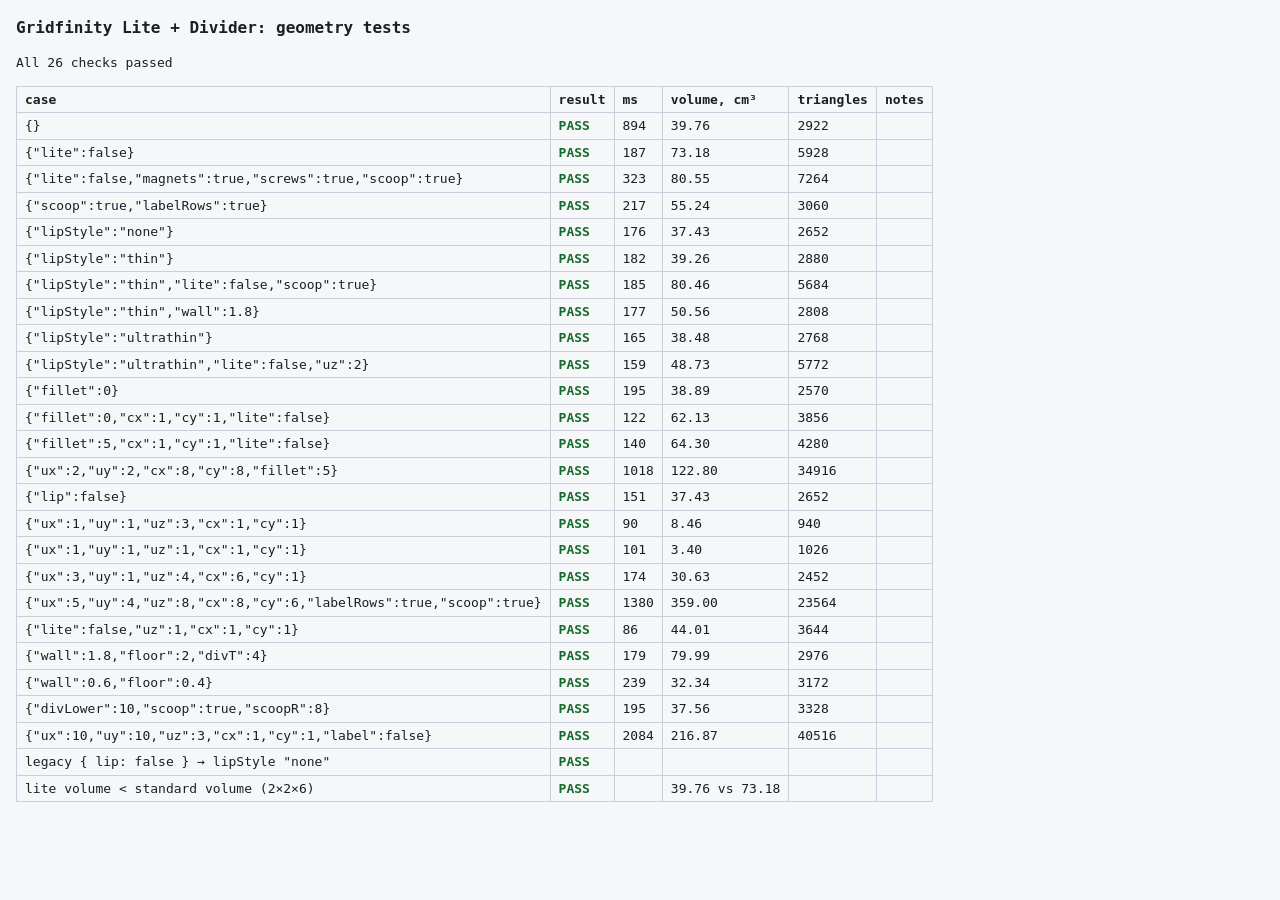
==== tests/index.html @ ba7df9d0 "Thin lip is now a single-level lip; the previous chamfer-only style becomes Ultra-thin Thin: 1.9 mm " ====
<!doctype html>
<html lang="en">
<head>
<meta charset="utf-8">
<meta name="viewport" content="width=device-width, initial-scale=1">
<title>Geometry tests</title>
<style>
  body { margin: 0; padding: 16px; font: 13px/1.5 ui-monospace, Menlo, monospace; background: #f6f7f8; color: #1b1f24; }
  h1 { font-size: 16px; margin: 0 0 12px; }
  table { border-collapse: collapse; }
  td, th { border: 1px solid #ccd; padding: 3px 8px; text-align: left; vertical-align: top; }
  .pass { color: #186a2e; font-weight: 600; }
  .fail { color: #b4232a; font-weight: 600; }
</style>
</head>
<body>
<h1>Gridfinity Lite + Divider: geometry tests</h1>
<p id="summary">Running…</p>
<table>
  <thead><tr><th>case</th><th>result</th><th>ms</th><th>volume, cm³</th><th>triangles</th><th>notes</th></tr></thead>
  <tbody id="rows"></tbody>
</table>
<script type="module">
// Serve the repository root (python3 -m http.server 8000) and open http://localhost:8000/tests/
import { buildBin, sanitize, outerSize, G } from '../web/js/geometry.js';
import { binarySTL } from '../web/js/stl.js';
import { loadKernel } from '../web/js/kernel.js';
import { meshPositions } from '../web/js/geometry.js';

const CASES = [
  {},
  { lite: false },
  { lite: false, magnets: true, screws: true, scoop: true },
  { scoop: true, labelRows: true },
  { lipStyle: 'none' },
  { lipStyle: 'thin' },
  { lipStyle: 'thin', lite: false, scoop: true },
  { lipStyle: 'thin', wall: 1.8 },
  { lipStyle: 'ultrathin' },
  { lipStyle: 'ultrathin', lite: false, uz: 2 },
  { fillet: 0 },
  { fillet: 0, cx: 1, cy: 1, lite: false },
  { fillet: 5, cx: 1, cy: 1, lite: false },
  { ux: 2, uy: 2, cx: 8, cy: 8, fillet: 5 },
  { lip: false },
  { ux: 1, uy: 1, uz: 3, cx: 1, cy: 1 },
  { ux: 1, uy: 1, uz: 1, cx: 1, cy: 1 },
  { ux: 3, uy: 1, uz: 4, cx: 6, cy: 1 },
  { ux: 5, uy: 4, uz: 8, cx: 8, cy: 6, labelRows: true, scoop: true },
  { lite: false, uz: 1, cx: 1, cy: 1 },
  { wall: 1.8, floor: 2, divT: 4 },
  { wall: 0.6, floor: 0.4 },
  { divLower: 10, scoop: true, scoopR: 8 },
  { ux: 10, uy: 10, uz: 3, cx: 1, cy: 1, label: false },
];

const rows = document.getElementById('rows');
const add = (cells, ok) => {
  const tr = document.createElement('tr');
  cells.forEach((c, i) => {
    const td = document.createElement('td');
    td.textContent = c;
    if (i === 1) td.className = ok ? 'pass' : 'fail';
    tr.appendChild(td);
  });
  rows.appendChild(tr);
};

const kernel = await loadKernel();
let failed = 0;
const volumes = {};
for (const c of CASES) {
  const P = sanitize(c);
  const notes = [];
  let ok = true, ms = 0, vol = '', tris = '';
  try {
    const t0 = performance.now();
    const r = buildBin(kernel.Manifold, P);
    ms = Math.round(performance.now() - t0);
    vol = (r.volume / 1000).toFixed(2);
    tris = r.tris;
    if (r.genus !== 0) { ok = false; notes.push(`genus ${r.genus}`); }
    const { W, L, H, lipH } = outerSize(P);
    const m = new kernel.Manifold(r.mesh);
    const bb = m.boundingBox();
    m.delete();
    const exp = [[-W / 2, -L / 2, 0], [W / 2, L / 2, H + lipH]];
    const off = Math.max(...[0, 1, 2].map((i) => Math.max(Math.abs(bb.min[i] - exp[0][i]), Math.abs(bb.max[i] - exp[1][i]))));
    if (off > 0.01) { ok = false; notes.push(`bbox off by ${off.toFixed(3)} mm`); }
    const stl = binarySTL(meshPositions(r.mesh), 'test');
    const n = new DataView(stl.buffer).getUint32(80, true);
    if (n !== r.tris || stl.length !== 84 + 50 * n) { ok = false; notes.push('STL size mismatch'); }
    volumes[JSON.stringify({ ...c, lite: undefined })] ??= {};
    volumes[JSON.stringify({ ...c, lite: undefined })][P.lite ? 'lite' : 'std'] = r.volume;
  } catch (e) {
    ok = false;
    notes.push(String(e && e.message ? e.message : e));
  }
  if (!ok) failed++;
  add([JSON.stringify(c), ok ? 'PASS' : 'FAIL', ms, vol, tris, notes.join('; ')], ok);
}

// A saved setting from v0.1.0 ({ lip: false }) must still mean "no lip".
const legacy = sanitize({ lip: false }).lipStyle === 'none';
add(['legacy { lip: false } → lipStyle "none"', legacy ? 'PASS' : 'FAIL', '', '', '', ''], legacy);
if (!legacy) failed++;

// The lite base must use less plastic than the standard one for the same bin.
const pair = volumes[JSON.stringify({})];
const liteLighter = pair && pair.lite < pair.std;
add(['lite volume < standard volume (2×2×6)', liteLighter ? 'PASS' : 'FAIL', '', pair ? `${(pair.lite / 1000).toFixed(2)} vs ${(pair.std / 1000).toFixed(2)}` : '', '', ''], liteLighter);
if (!liteLighter) failed++;

document.getElementById("summary").textContent = failed ? `${failed} failed` : `All ${CASES.length + 2} checks passed`;
document.title = (failed ? 'FAIL' : 'PASS') + ' · geometry tests';
window.testResult = { failed };
</script>
</body>
</html>
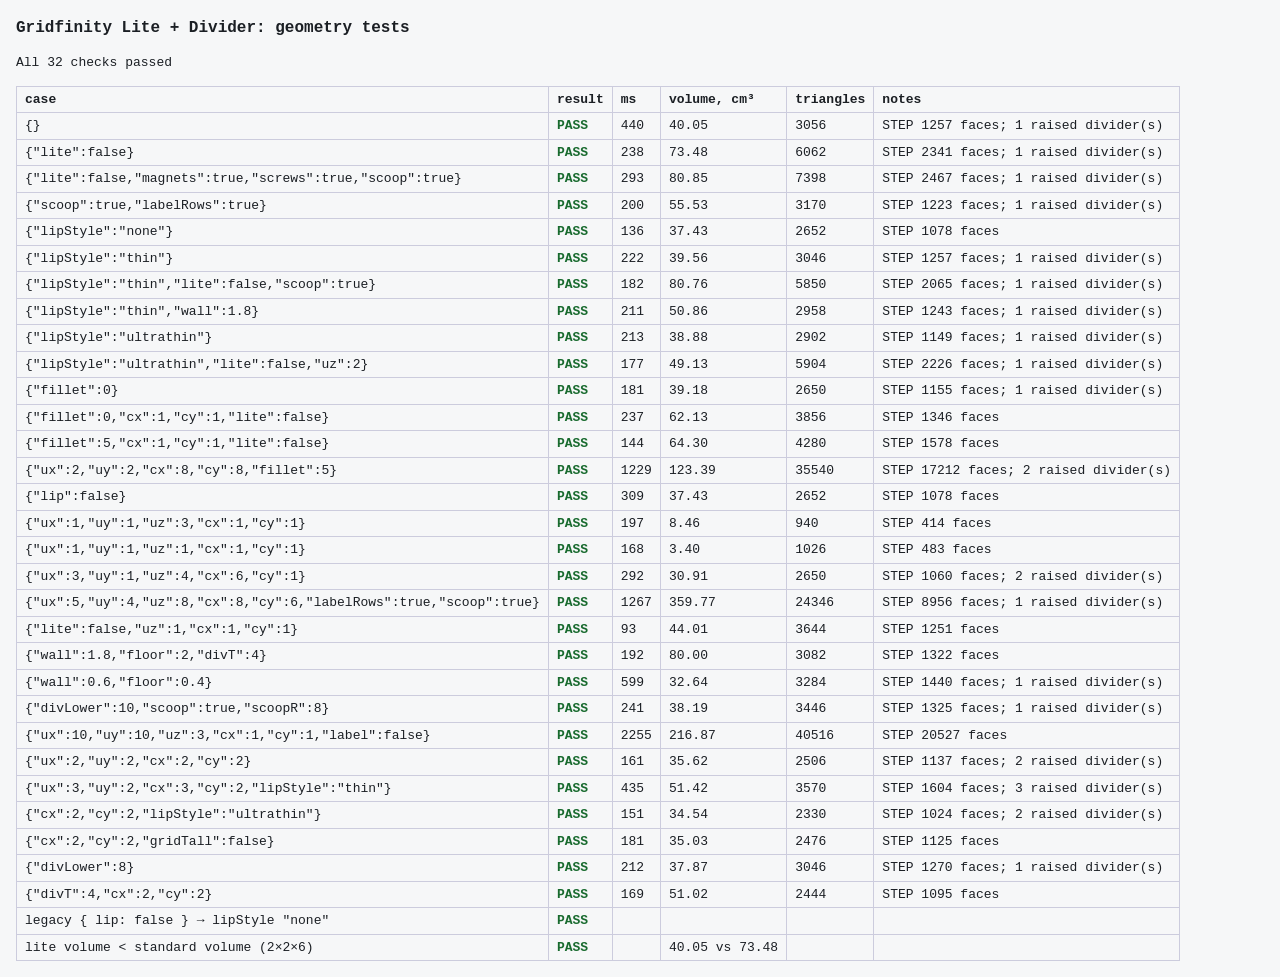
==== commit f49683ed: "Tests and README: raised dividers, ramps, STEP export" ====
--- a/tests/index.html
+++ b/tests/index.html
@@ -22,10 +22,10 @@
 </table>
 <script type="module">
 // Serve the repository root (python3 -m http.server 8000) and open http://localhost:8000/tests/
-import { buildBin, sanitize, outerSize, G } from '../web/js/geometry.js';
+import { buildBin, dividerLayout, meshPositions, outerSize, sanitize } from '../web/js/geometry.js';
 import { binarySTL } from '../web/js/stl.js';
+import { meshToStep } from '../web/js/step.js';
 import { loadKernel } from '../web/js/kernel.js';
-import { meshPositions } from '../web/js/geometry.js';
 
 const CASES = [
   {},
@@ -52,6 +52,12 @@
   { wall: 0.6, floor: 0.4 },
   { divLower: 10, scoop: true, scoopR: 8 },
   { ux: 10, uy: 10, uz: 3, cx: 1, cy: 1, label: false },
+  { ux: 2, uy: 2, cx: 2, cy: 2 },
+  { ux: 3, uy: 2, cx: 3, cy: 2, lipStyle: 'thin' },
+  { cx: 2, cy: 2, lipStyle: 'ultrathin' },
+  { cx: 2, cy: 2, gridTall: false },
+  { divLower: 8 },
+  { divT: 4, cx: 2, cy: 2 },
 ];
 
 const rows = document.getElementById('rows');
@@ -90,6 +96,13 @@
     const stl = binarySTL(meshPositions(r.mesh), 'test');
     const n = new DataView(stl.buffer).getUint32(80, true);
     if (n !== r.tris || stl.length !== 84 + 50 * n) { ok = false; notes.push('STL size mismatch'); }
+    // STEP: closed genus-0 B-rep, so V − E + F − (inner loops) = 2
+    const s = meshToStep(r.mesh, 'test').stats;
+    const euler = s.vertices - s.edges + s.faces - s.innerLoops;
+    if (euler !== 2) { ok = false; notes.push(`STEP Euler ${euler}`); }
+    notes.push(`STEP ${s.faces} faces`);
+    const raised = [...dividerLayout(P).xs, ...dividerLayout(P).ys].filter((d) => d.top).length;
+    if (raised) notes.push(`${raised} raised divider(s)`);
     volumes[JSON.stringify({ ...c, lite: undefined })] ??= {};
     volumes[JSON.stringify({ ...c, lite: undefined })][P.lite ? 'lite' : 'std'] = r.volume;
   } catch (e) {
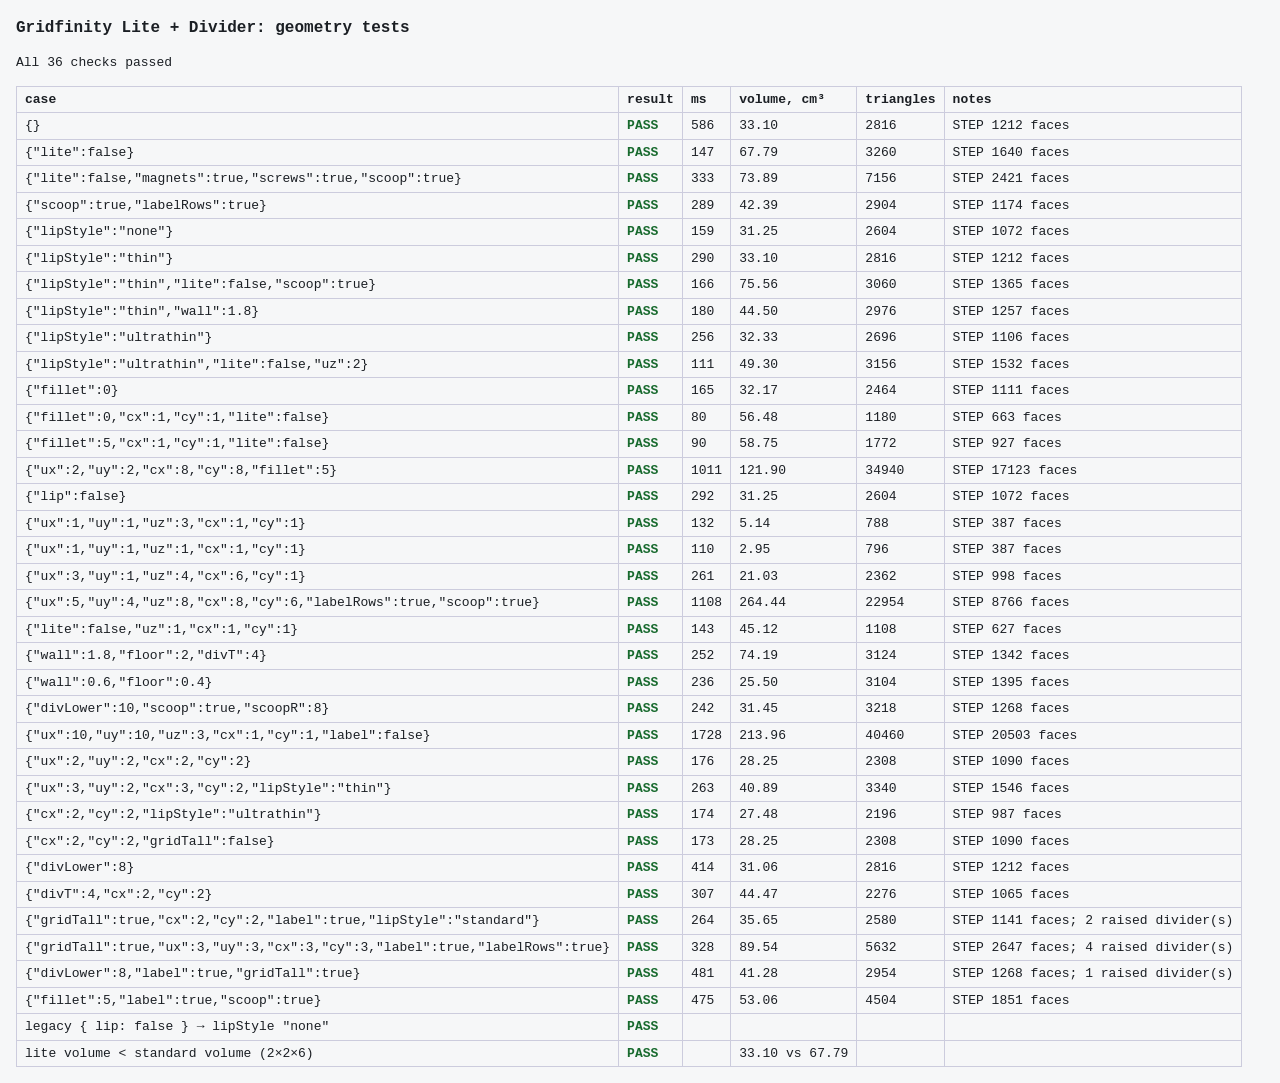
==== commit 91344b3e: "Tests and README for the new divider tops and defaults" ====
--- a/tests/index.html
+++ b/tests/index.html
@@ -58,6 +58,10 @@
   { cx: 2, cy: 2, gridTall: false },
   { divLower: 8 },
   { divT: 4, cx: 2, cy: 2 },
+  { gridTall: true, cx: 2, cy: 2, label: true, lipStyle: 'standard' },
+  { gridTall: true, ux: 3, uy: 3, cx: 3, cy: 3, label: true, labelRows: true },
+  { divLower: 8, label: true, gridTall: true },
+  { fillet: 5, label: true, scoop: true },
 ];
 
 const rows = document.getElementById('rows');
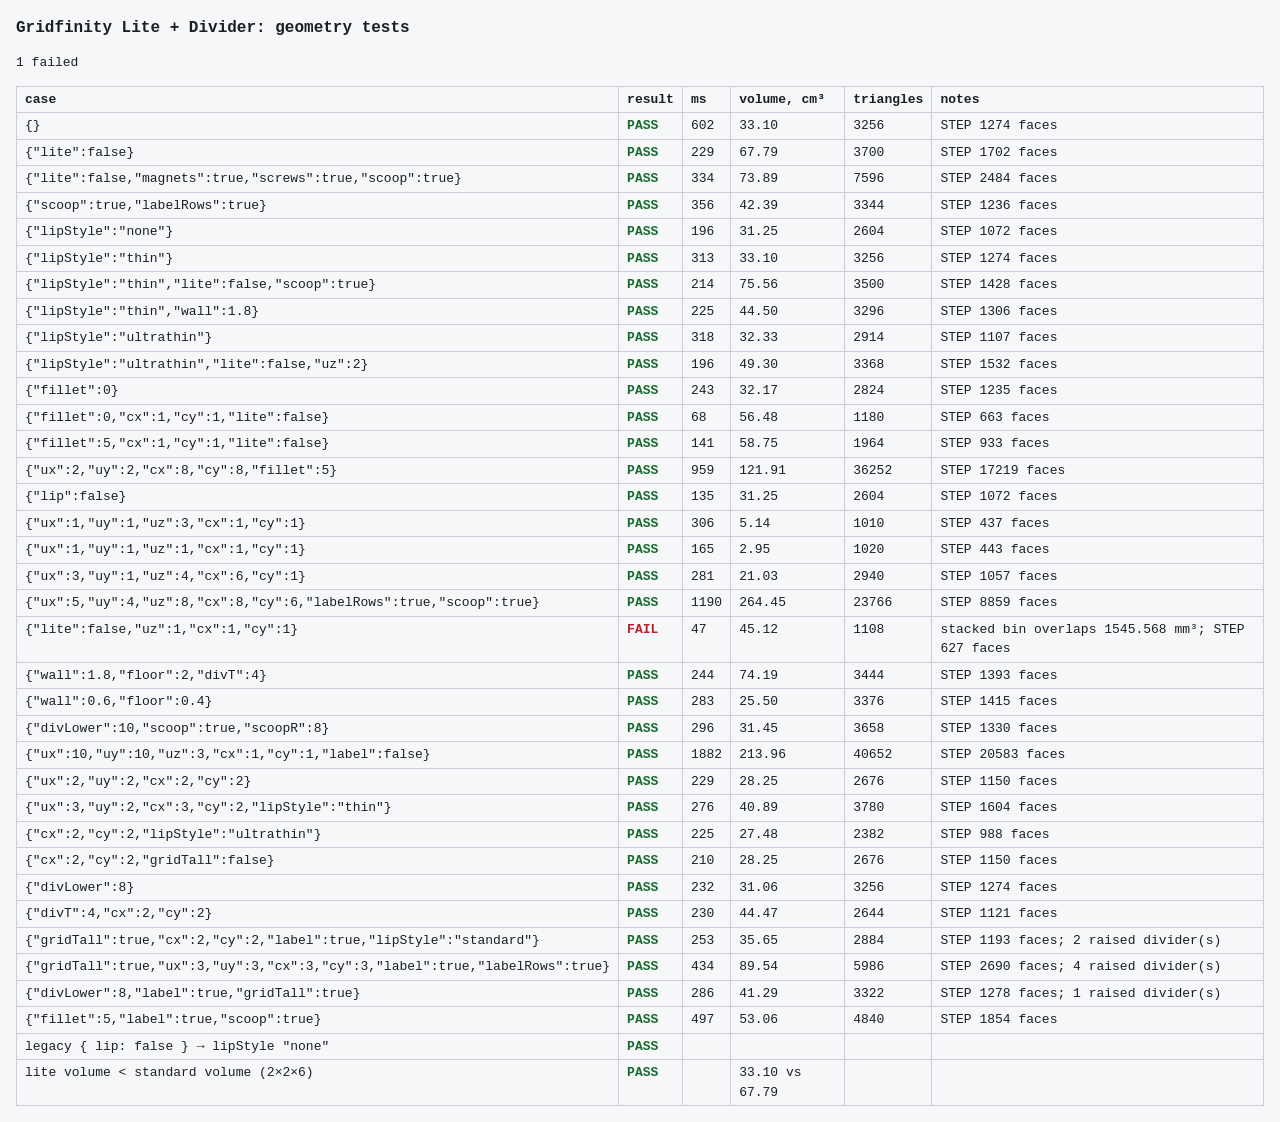
==== commit 9314e904: "Tests: a stacked bin must not overlap the bin below; README" ====
--- a/tests/index.html
+++ b/tests/index.html
@@ -93,6 +93,16 @@
     const { W, L, H, lipH } = outerSize(P);
     const m = new kernel.Manifold(r.mesh);
     const bb = m.boundingBox();
+    // Stacking: the same bin on top (it rests 0.35 mm below the rim; 0.3 keeps clear of the
+    // contact faces the spec allows) must not overlap anything in the lower bin.
+    if (P.lipStyle !== 'none') {
+      const up = m.translate([0, 0, H - 0.3]);
+      const inter = m.intersect(up);
+      const overlap = inter.volume();
+      up.delete();
+      inter.delete();
+      if (overlap > 1e-3) { ok = false; notes.push(`stacked bin overlaps ${overlap.toFixed(3)} mm³`); }
+    }
     m.delete();
     const exp = [[-W / 2, -L / 2, 0], [W / 2, L / 2, H + lipH]];
     const off = Math.max(...[0, 1, 2].map((i) => Math.max(Math.abs(bb.min[i] - exp[0][i]), Math.abs(bb.max[i] - exp[1][i]))));
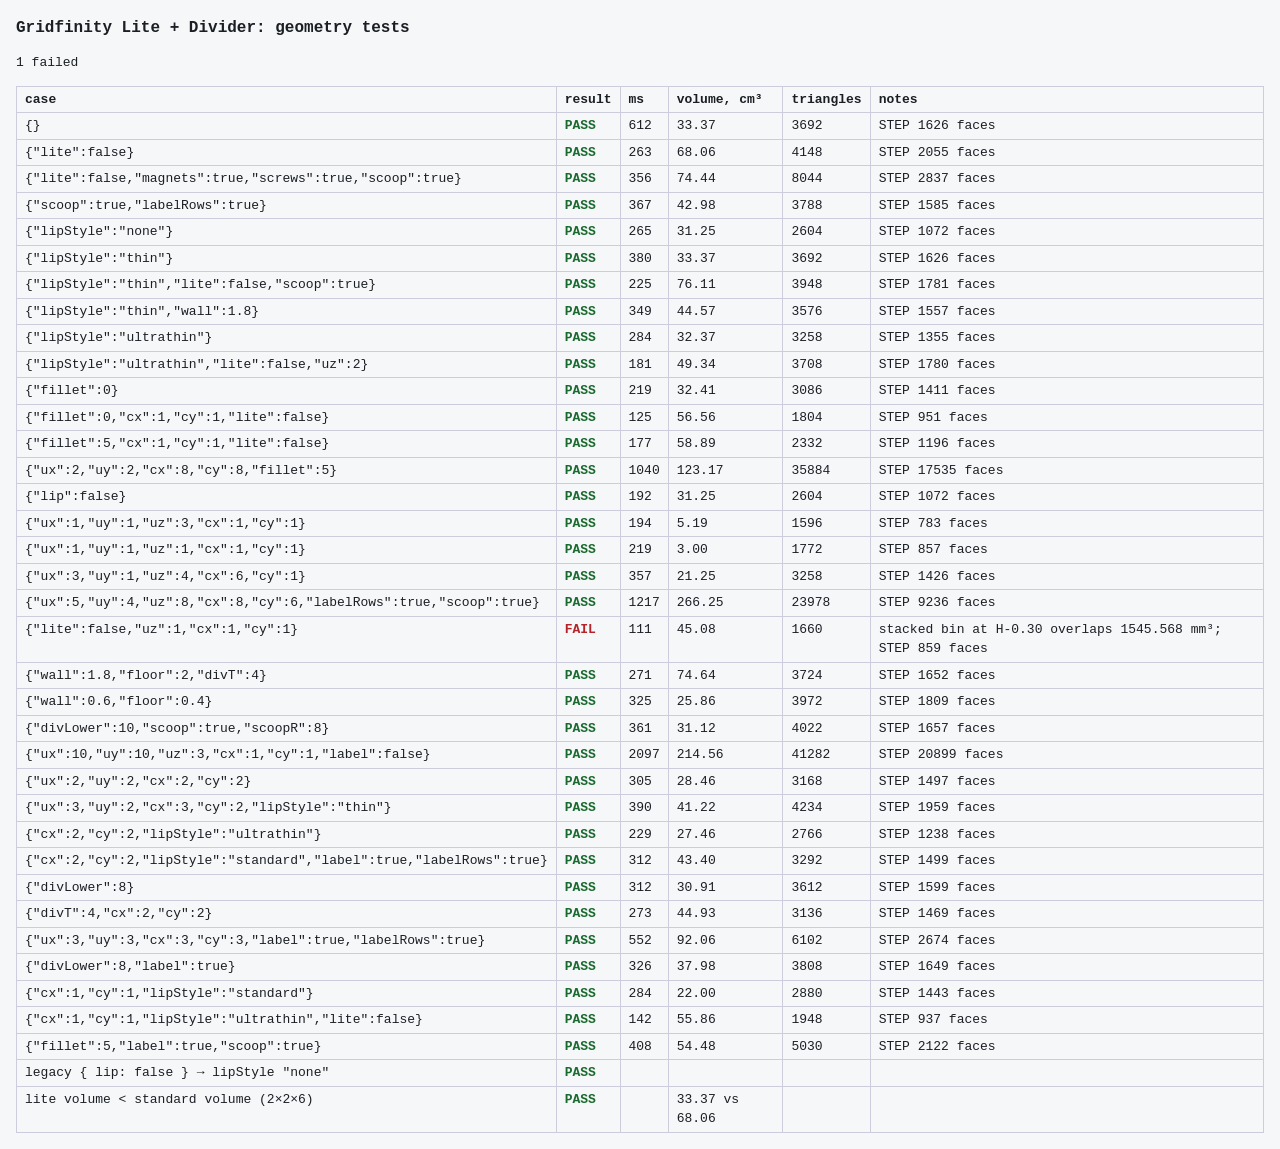
==== commit 53aafbeb: "Rework in the style of gridfinity-rebuilt Dividers and label tabs end at the nominal height, level w" ====
--- a/tests/index.html
+++ b/tests/index.html
@@ -22,7 +22,7 @@
 </table>
 <script type="module">
 // Serve the repository root (python3 -m http.server 8000) and open http://localhost:8000/tests/
-import { buildBin, dividerLayout, meshPositions, outerSize, sanitize } from '../web/js/geometry.js';
+import { buildBin, meshPositions, outerSize, sanitize } from '../web/js/geometry.js';
 import { binarySTL } from '../web/js/stl.js';
 import { meshToStep } from '../web/js/step.js';
 import { loadKernel } from '../web/js/kernel.js';
@@ -55,12 +55,13 @@
   { ux: 2, uy: 2, cx: 2, cy: 2 },
   { ux: 3, uy: 2, cx: 3, cy: 2, lipStyle: 'thin' },
   { cx: 2, cy: 2, lipStyle: 'ultrathin' },
-  { cx: 2, cy: 2, gridTall: false },
+  { cx: 2, cy: 2, lipStyle: 'standard', label: true, labelRows: true },
   { divLower: 8 },
   { divT: 4, cx: 2, cy: 2 },
-  { gridTall: true, cx: 2, cy: 2, label: true, lipStyle: 'standard' },
-  { gridTall: true, ux: 3, uy: 3, cx: 3, cy: 3, label: true, labelRows: true },
-  { divLower: 8, label: true, gridTall: true },
+  { ux: 3, uy: 3, cx: 3, cy: 3, label: true, labelRows: true },
+  { divLower: 8, label: true },
+  { cx: 1, cy: 1, lipStyle: 'standard' },
+  { cx: 1, cy: 1, lipStyle: 'ultrathin', lite: false },
   { fillet: 5, label: true, scoop: true },
 ];
 
@@ -93,15 +94,19 @@
     const { W, L, H, lipH } = outerSize(P);
     const m = new kernel.Manifold(r.mesh);
     const bb = m.boundingBox();
-    // Stacking: the same bin on top (it rests 0.35 mm below the rim; 0.3 keeps clear of the
-    // contact faces the spec allows) must not overlap anything in the lower bin.
+    // Stacking: the same bin on top must not overlap anything in the lower bin. It rests on the
+    // dividers and label tabs at H; with none of them it sinks onto the lip's chamfers, 0.35 mm
+    // lower (0.3 here keeps clear of the contact faces the spec allows).
     if (P.lipStyle !== 'none') {
-      const up = m.translate([0, 0, H - 0.3]);
-      const inter = m.intersect(up);
-      const overlap = inter.volume();
-      up.delete();
-      inter.delete();
-      if (overlap > 1e-3) { ok = false; notes.push(`stacked bin overlaps ${overlap.toFixed(3)} mm³`); }
+      const empty = P.cx === 1 && P.cy === 1 && !P.label;
+      for (const dz of empty ? [H + 0.01, H - 0.3] : [H + 0.01]) {
+        const up = m.translate([0, 0, dz]);
+        const inter = m.intersect(up);
+        const overlap = inter.volume();
+        up.delete();
+        inter.delete();
+        if (overlap > 1e-3) { ok = false; notes.push(`stacked bin at H${dz >= H ? '+' : ''}${(dz - H).toFixed(2)} overlaps ${overlap.toFixed(3)} mm³`); }
+      }
     }
     m.delete();
     const exp = [[-W / 2, -L / 2, 0], [W / 2, L / 2, H + lipH]];
@@ -115,8 +120,6 @@
     const euler = s.vertices - s.edges + s.faces - s.innerLoops;
     if (euler !== 2) { ok = false; notes.push(`STEP Euler ${euler}`); }
     notes.push(`STEP ${s.faces} faces`);
-    const raised = [...dividerLayout(P).xs, ...dividerLayout(P).ys].filter((d) => d.top).length;
-    if (raised) notes.push(`${raised} raised divider(s)`);
     volumes[JSON.stringify({ ...c, lite: undefined })] ??= {};
     volumes[JSON.stringify({ ...c, lite: undefined })][P.lite ? 'lite' : 'std'] = r.volume;
   } catch (e) {
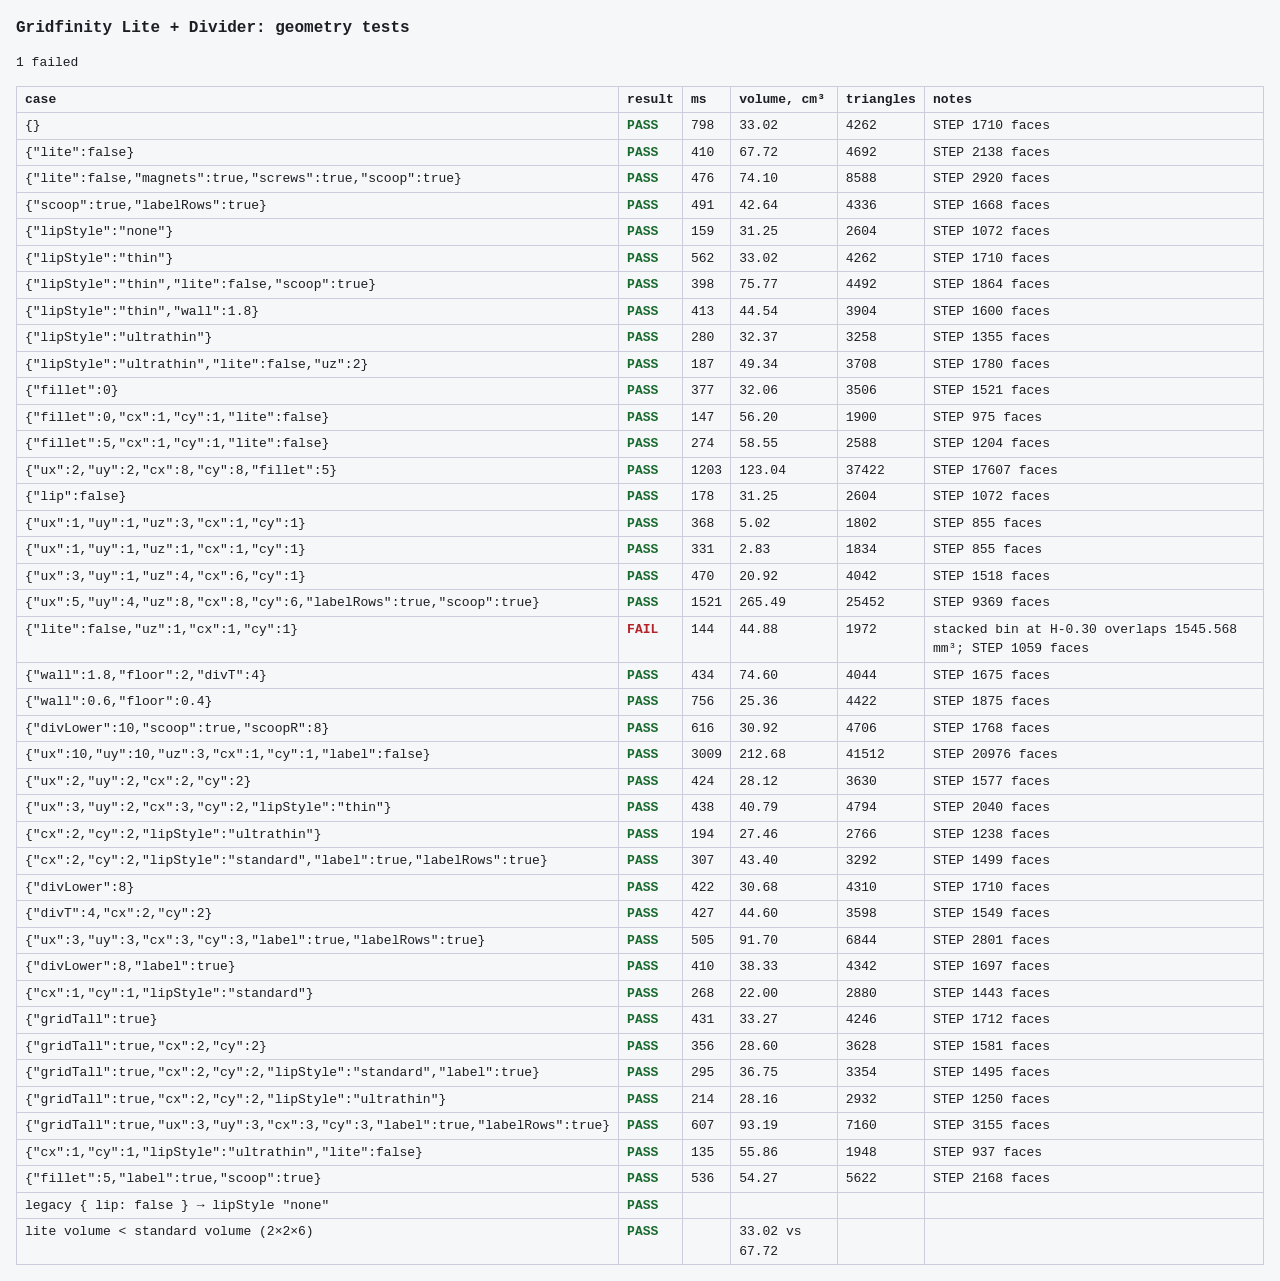
==== commit dbf7241d: "Bring back raised dividers on grid lines Dividers on a grid line can rise into the gap between a sta" ====
--- a/tests/index.html
+++ b/tests/index.html
@@ -22,7 +22,7 @@
 </table>
 <script type="module">
 // Serve the repository root (python3 -m http.server 8000) and open http://localhost:8000/tests/
-import { buildBin, meshPositions, outerSize, sanitize } from '../web/js/geometry.js';
+import { buildBin, dividerLayout, meshPositions, outerSize, sanitize } from '../web/js/geometry.js';
 import { binarySTL } from '../web/js/stl.js';
 import { meshToStep } from '../web/js/step.js';
 import { loadKernel } from '../web/js/kernel.js';
@@ -61,6 +61,11 @@
   { ux: 3, uy: 3, cx: 3, cy: 3, label: true, labelRows: true },
   { divLower: 8, label: true },
   { cx: 1, cy: 1, lipStyle: 'standard' },
+  { gridTall: true },
+  { gridTall: true, cx: 2, cy: 2 },
+  { gridTall: true, cx: 2, cy: 2, lipStyle: 'standard', label: true },
+  { gridTall: true, cx: 2, cy: 2, lipStyle: 'ultrathin' },
+  { gridTall: true, ux: 3, uy: 3, cx: 3, cy: 3, label: true, labelRows: true },
   { cx: 1, cy: 1, lipStyle: 'ultrathin', lite: false },
   { fillet: 5, label: true, scoop: true },
 ];
@@ -95,10 +100,13 @@
     const m = new kernel.Manifold(r.mesh);
     const bb = m.boundingBox();
     // Stacking: the same bin on top must not overlap anything in the lower bin. It rests on the
-    // dividers and label tabs at H; with none of them it sinks onto the lip's chamfers, 0.35 mm
-    // lower (0.3 here keeps clear of the contact faces the spec allows).
+    // low dividers and label tabs at H; with none of them it sinks onto the lip's chamfers,
+    // 0.35 mm lower (0.3 here keeps clear of the contact faces the spec allows).
     if (P.lipStyle !== 'none') {
-      const empty = P.cx === 1 && P.cy === 1 && !P.label;
+      // With no low divider and no label tab it sinks onto the lip (raised dividers sit in the
+      // groove between its feet), so check that position too.
+      const lay = dividerLayout(P);
+      const empty = !P.label && [...lay.xs, ...lay.ys].every((d) => d.top);
       for (const dz of empty ? [H + 0.01, H - 0.3] : [H + 0.01]) {
         const up = m.translate([0, 0, dz]);
         const inter = m.intersect(up);
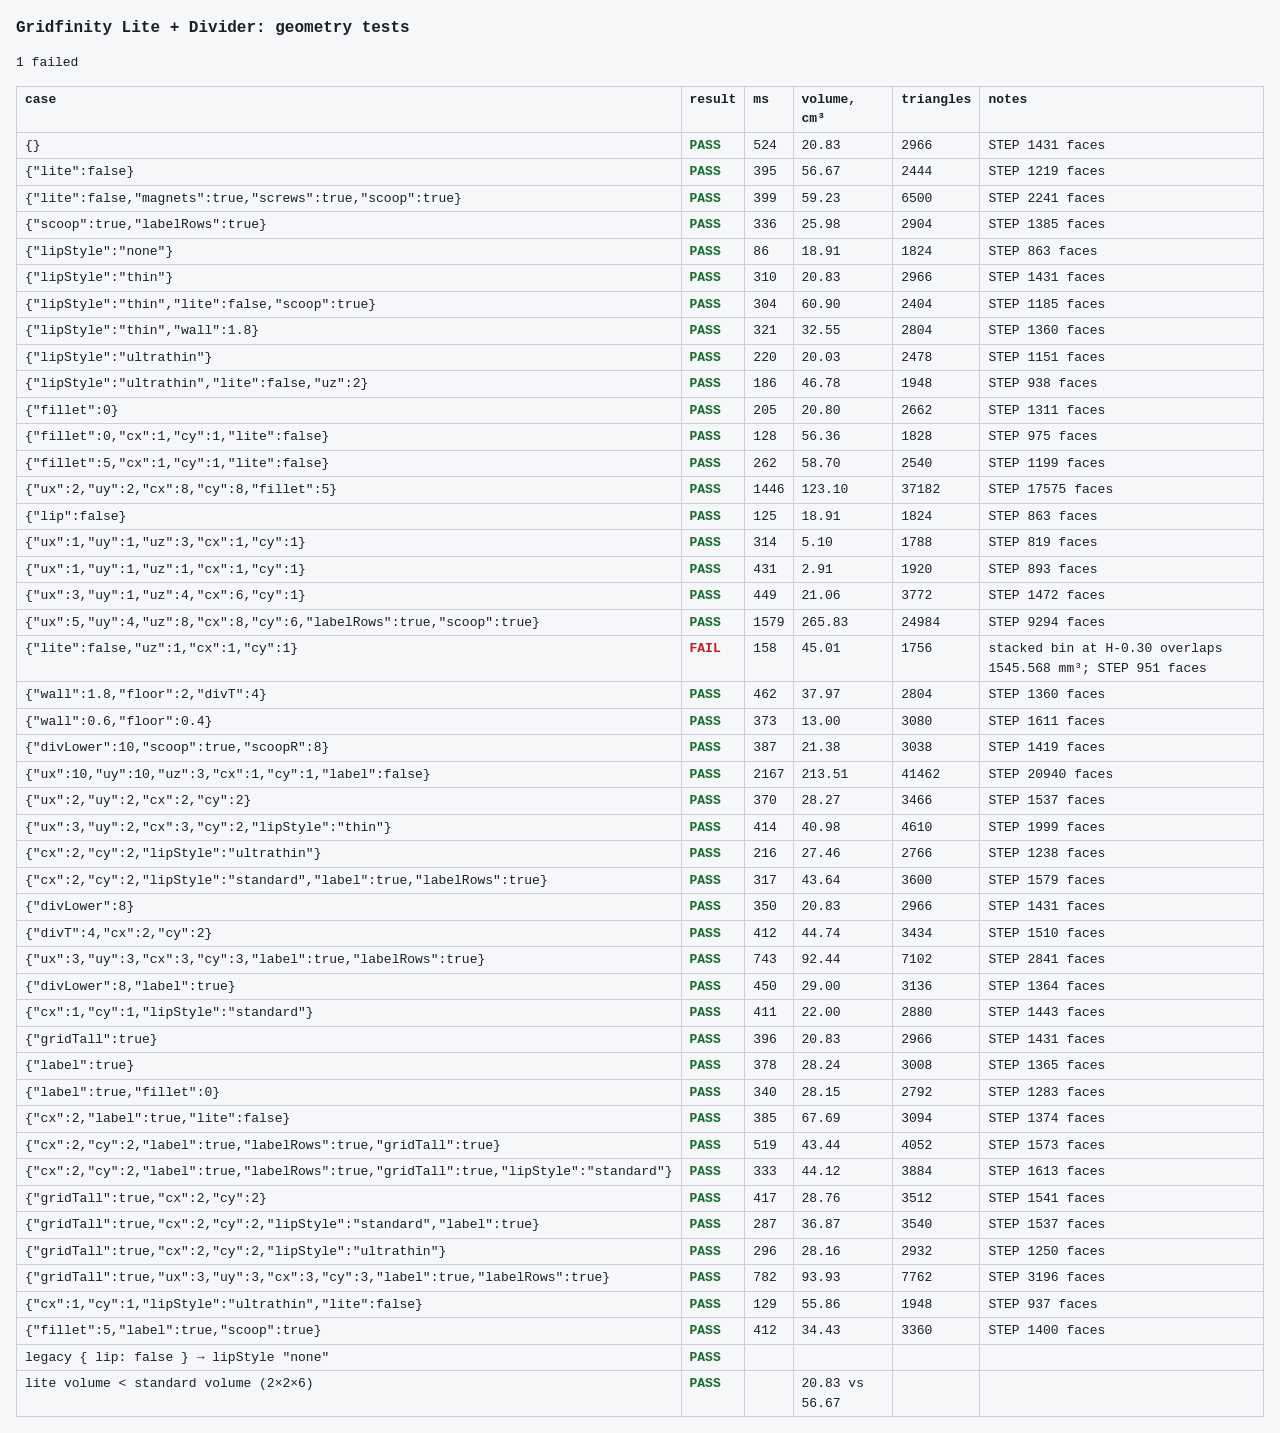
==== commit 56f114fb: "Tests: label tabs in 1x1 bins and with raised dividers" ====
--- a/tests/index.html
+++ b/tests/index.html
@@ -62,6 +62,11 @@
   { divLower: 8, label: true },
   { cx: 1, cy: 1, lipStyle: 'standard' },
   { gridTall: true },
+  { label: true },
+  { label: true, fillet: 0 },
+  { cx: 2, label: true, lite: false },
+  { cx: 2, cy: 2, label: true, labelRows: true, gridTall: true },
+  { cx: 2, cy: 2, label: true, labelRows: true, gridTall: true, lipStyle: 'standard' },
   { gridTall: true, cx: 2, cy: 2 },
   { gridTall: true, cx: 2, cy: 2, lipStyle: 'standard', label: true },
   { gridTall: true, cx: 2, cy: 2, lipStyle: 'ultrathin' },
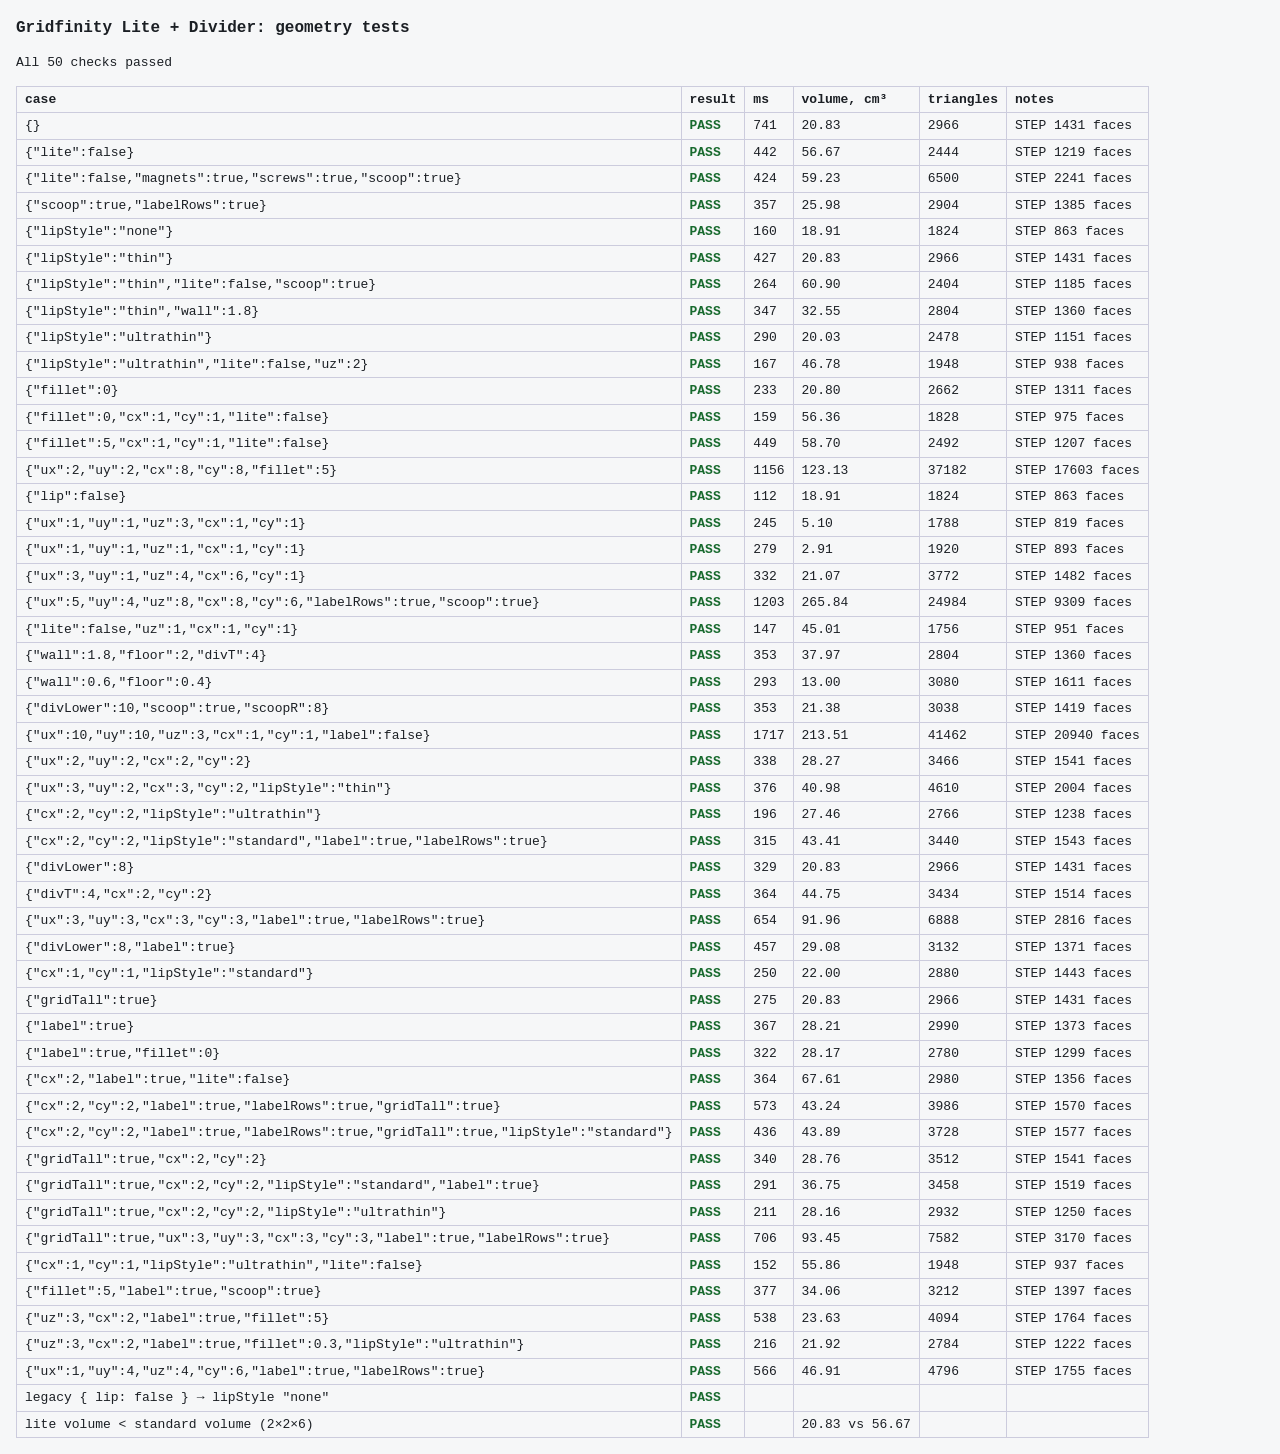
==== commit 035488f0: "Tests: label tab cases with large and small fillets; a 1-unit standard bin is solid to H, so the sta" ====
--- a/tests/index.html
+++ b/tests/index.html
@@ -73,6 +73,9 @@
   { gridTall: true, ux: 3, uy: 3, cx: 3, cy: 3, label: true, labelRows: true },
   { cx: 1, cy: 1, lipStyle: 'ultrathin', lite: false },
   { fillet: 5, label: true, scoop: true },
+  { uz: 3, cx: 2, label: true, fillet: 5 },
+  { uz: 3, cx: 2, label: true, fillet: 0.3, lipStyle: 'ultrathin' },
+  { ux: 1, uy: 4, uz: 4, cy: 6, label: true, labelRows: true },
 ];
 
 const rows = document.getElementById('rows');
@@ -109,9 +112,11 @@
     // 0.35 mm lower (0.3 here keeps clear of the contact faces the spec allows).
     if (P.lipStyle !== 'none') {
       // With no low divider and no label tab it sinks onto the lip (raised dividers sit in the
-      // groove between its feet), so check that position too.
+      // groove between its feet), so check that position too. A 1-unit bin on the standard base
+      // is solid up to H (its floor is at 7 mm), so the bin on top stands on that.
       const lay = dividerLayout(P);
-      const empty = !P.label && [...lay.xs, ...lay.ys].every((d) => d.top);
+      const floorTop = P.lite ? P.floor : 7;
+      const empty = !P.label && floorTop < H && [...lay.xs, ...lay.ys].every((d) => d.top);
       for (const dz of empty ? [H + 0.01, H - 0.3] : [H + 0.01]) {
         const up = m.translate([0, 0, dz]);
         const inter = m.intersect(up);
